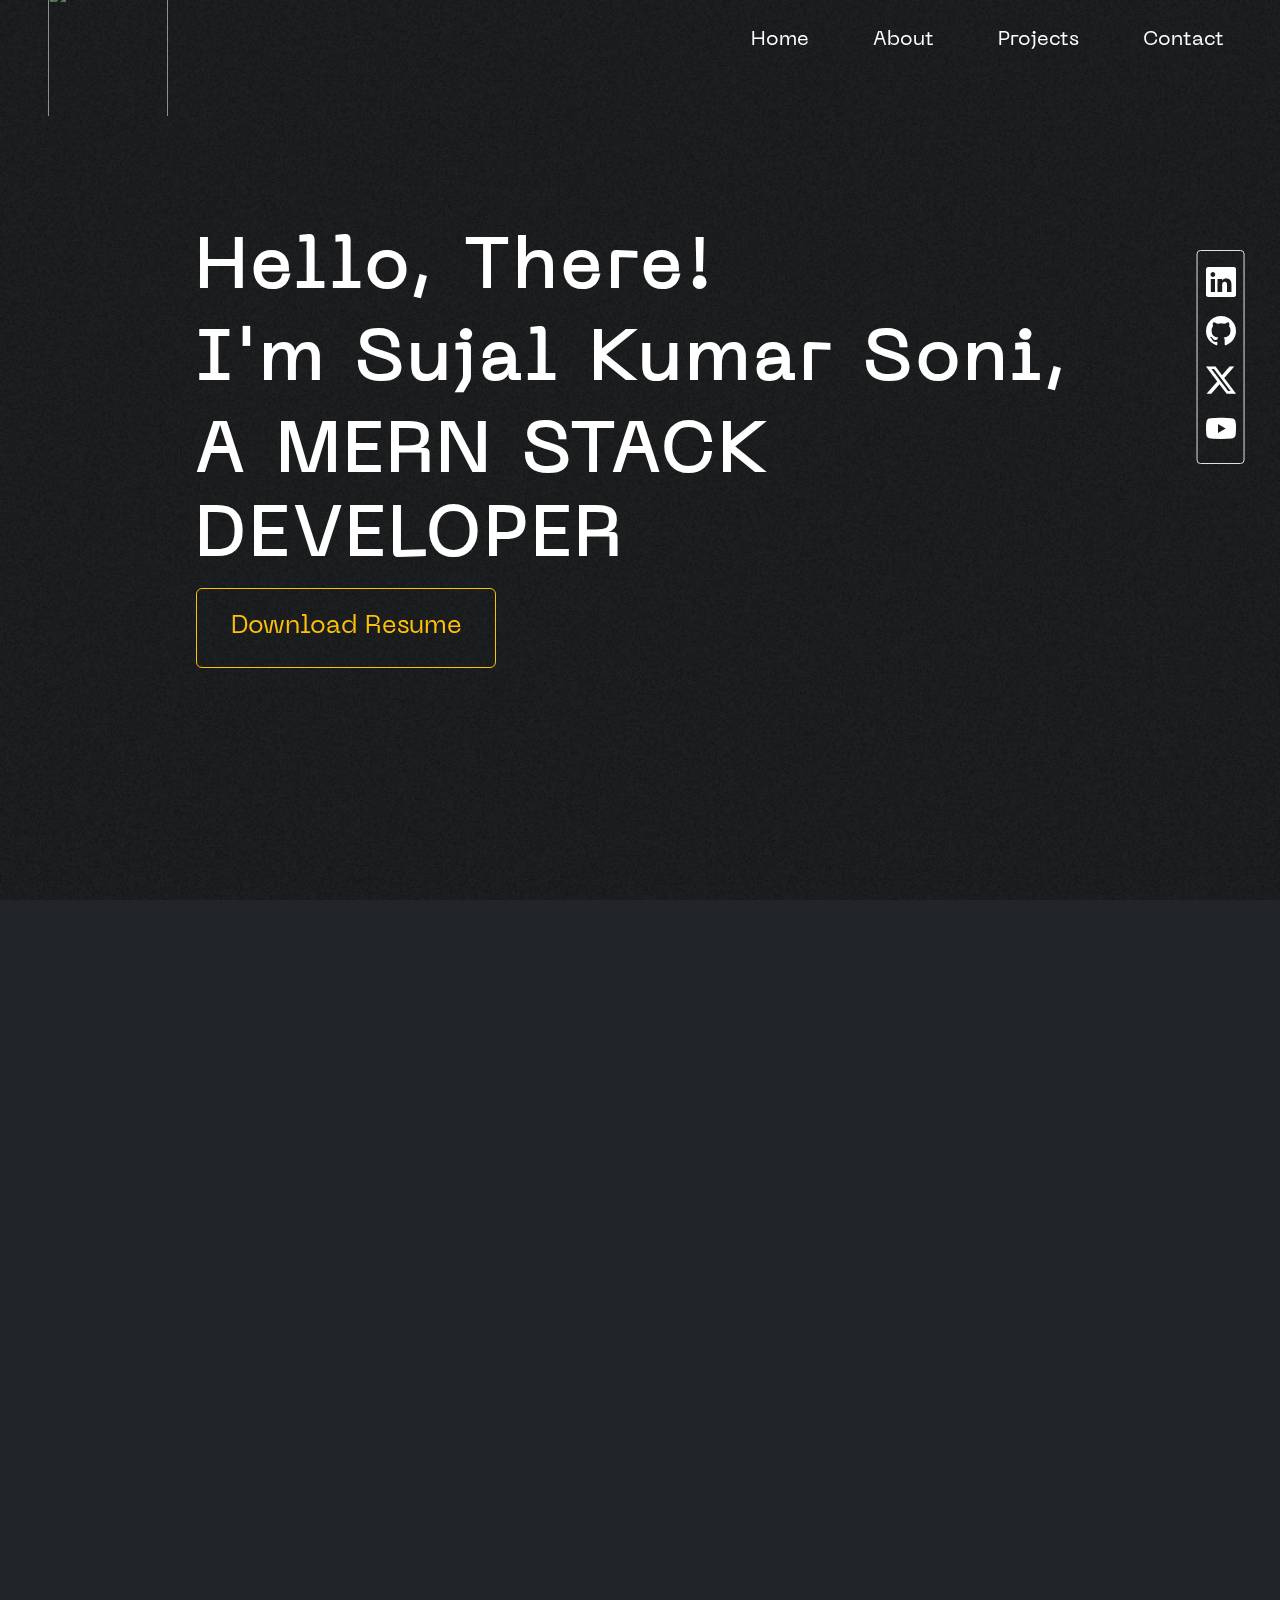
==== index.html @ ee6532ef "Added Portfolio" ====
<!DOCTYPE html>
<html lang="en">
<head>
    <meta charset="UTF-8">
    <meta name="viewport" content="width=device-width, initial-scale=1.0">
    <title>Portfolio</title>
    <link rel="stylesheet" href="https://cdn.jsdelivr.net/npm/bootstrap-icons@1.11.3/font/bootstrap-icons.min.css">
    <link href="https://cdn.jsdelivr.net/npm/bootstrap@5.3.3/dist/css/bootstrap.min.css" rel="stylesheet" integrity="sha384-QWTKZyjpPEjISv5WaRU9OFeRpok6YctnYmDr5pNlyT2bRjXh0JMhjY6hW+ALEwIH" crossorigin="anonymous">
    <script src="https://cdn.jsdelivr.net/npm/bootstrap@5.3.3/dist/js/bootstrap.bundle.min.js" integrity="sha384-YvpcrYf0tY3lHB60NNkmXc5s9fDVZLESaAA55NDzOxhy9GkcIdslK1eN7N6jIeHz" crossorigin="anonymous"></script>
    <link rel="stylesheet" href="./src/style/style.css">
</head>
<body class="container-fluid bg-dark p-0">
    <div class="overlay">
        <div class="cursor"></div>
        <div id="cursor2"></div>
    
    <header class="m-0" >
        <nav class="navbar navbar-expand-lg m-0 p-0" style="height: 80px;" >
            <div class="p-0 container-fluid" >
                <img src="./public/images/logo.png" class="navbar-brand ms-5 pt-4"  width="120" height="161" alt="">
                <button class="navbar-toggler me-3 mb-5 text-white fs-4">
                    <span class="navbar-toggler-icon" data-bs-target="#menu" data-bs-toggle="collapse"></span>
                </button>
                <div class="navbar-collapse collapse ps-3 justify-content-end" id="menu">
                    <ul class="navbar-nav">
                        <li class="nav-item  me-5 fs-5">
                            <a href="#sec1" target="" class="nav-link">Home</a>
                        </li>
                        <li class="nav-item me-5 fs-5">
                            <a href="#sec2" target="" class="nav-link">About</a>
                        </li>
                        <li class="nav-item me-5 fs-5">
                            <a href="#sec3" target="" class="nav-link">Projects</a>
                        </li>
                        <li class="nav-item me-5 fs-5">
                            <a href="#sec4" target="" class="nav-link">Contact</a>
                        </li>
                        <!-- <li class="nav-item me-5 fs-5 mt-2">
                            <span class="bi bi-sun"></span>
                        </li> -->
                    </ul>
                </div>
                
            </div>
        </nav>
    </header>

    <section class="sec1 position-relative" id="sec1">
        <main class="text-white position-relative container-fluid d-flex justify-content-between" id="home">
            <div class="home-left ms-4 position-relative container" id="tilt-container">
                    <div class="tilted-div position-relative p-5" >
                        <h2>Hello, There!</h1>
                        <h2>I'm Sujal Kumar Soni,</h1>
                        <h2>A MERN STACK DEVELOPER</h1>
                        <a href="./public/resume/SUJAL RESUME.pdf"><button class="btn btn-outline-warning">Download Resume</button></a>
                    </div>
            </div>
            <div class="social-media d-flex flex-column position-fixed p-2 border rounded-1">
                <a class="mt-1" target="_blank" href="https://www.linkedin.com/in/sujalsoni/""><i class="bi bi-linkedin"></i></a>
                <a class="mt-1" target="_blank" href="https://github.com/sujalkrsoni"><i class="bi bi-github"></i></a>
                <a class="mt-1" target="_blank" href="https://x.com/itz_sujal_soni"><i class="bi bi-twitter-x"></i></a>
                <a class="mt-1" target="_blank" href="https://www.youtube.com/@MRCODER_YT"><i class="bi bi-youtube"></i></a>
            </div>
        </main>
    </section>

    <section class="sec2" id="sec2">
        <div class="about-main">
            <div class="about-me ">
                <p class="about-me-heading">ABOUT ME</p>
                <P class="about-me-description fs-1">
                    <span>Frontend</span> 
                    <span>Developer</span> 
                    <span>skilled</span> 
                    <span>in</span> 
                    <span>the</span> 
                    <span>MERN</span> 
                    <span>stack,</span> 
                    <span>creating</span> 
                    <span>high-quality</span> 
                    <span>web</span> 
                    <span>applications</span> 
                    <span>that</span> 
                    <span>balance</span> 
                    <span>functionality</span> 
                    <span>and</span> 
                    <span>visual</span> 
                    <span>appeal.</span> 
                    <span>With</span> 
                    <span>a</span> 
                    <span>global</span> 
                    <span>perspective,</span> 
                    <span>I'm</span> 
                    <span>eager</span> 
                    <span>to</span> 
                    <span>explore</span> 
                    <span>innovative</span> 
                    <span>approaches</span> 
                    <span>and</span> 
                    <span>grow</span> 
                    <span>my</span> 
                    <span>skills.</span> 
                    <span>Feel</span> 
                    <span>free</span> 
                    <span>to</span> 
                    <span>reach</span> 
                    <span>out—I'm</span> 
                    <span>open</span> 
                    <span>to</span> 
                    <span>new,</span> 
                    <span>exciting</span> 
                    <span>opportunities!</span>
                    
                </P>
            </div>
            <div class="tech-stack">
                <p class="mb-5 tech-stack-heading">TECH STACK</p>
                <ul class="list-unstyled">
                    <li>
                        <div class="tech-stack-line"></div>
                        <span> HTML </span> 
                        <div class="tech-stack-line"></div>
                    </li>
                    <li>
                        <span>CSS/SCSS</span>
                        <div class="tech-stack-line"></div>
                    </li>
                    <li>
                        <span> JAVASCRIPT </span> 
                        <div class="tech-stack-line"></div>
                    </li>
                    <li>
                        <span> TYPESCRIPT </span> 
                        <div class="tech-stack-line"></div>
                    </li>
                    <li>
                        <span> JQUERY </span> 
                        <div class="tech-stack-line"></div>
                    </li>
                    <li>
                        <span> REACTJS </span> 
                        <div class="tech-stack-line"></div>
                    </li>
                    <li>
                        <span> GSAP </span> 
                        <div class="tech-stack-line"></div>
                    </li>
                    <li>
                        <span> REDUX </span> 
                        <div class="tech-stack-line"></div>
                    </li>
                    <li>
                        <span> NODEJS </span> 
                        <div class="tech-stack-line"></div>
                    </li>
                    <li>
                        <span> EXPRESSJS </span> 
                        <div class="tech-stack-line"></div>
                    </li>
                    <li>
                        <span> MONGODB </span> 
                        <div class="tech-stack-line"></div>
                    </li>
                    <li>
                        <span> MONGOOSE </span> 
                        <div class="tech-stack-line"></div>
                    </li>
                    <li>
                        <span> MYSQL </span> 
                        <div class="tech-stack-line"></div>
                    </li>
                    <li>
                        <span> GIT  & GITHUB</span> 
                        <div class="tech-stack-line"></div>
                    </li>
                    <li>
                        <span> Open to learning new techs</span> 
                        <div class="tech-stack-line"></div>
                    </li>
                </ul>
            </div>
            <div class="learning-journey">
                <p class="learning-journey-heading">MY LEARNING JOURNEY</p>
                <P class="learning-journey-description fs-1">
                    <span>Additionally,</span> <span>I've</span> <span>earned</span> <span>a</span> <span>few</span> <span>certificates,</span> <span>emphasizing</span> <span>my</span> <span>dedication</span> <span>to</span> <span>continual</span> <span>learning</span> <span>and</span> <span>skill</span> <span>development.</span> <span>I'm</span> <span>always</span> <span>open</span> <span>to</span> <span>new</span> <span>learning</span> <span>opportunities,</span> <span>eager</span> <span>to</span> <span>enhance</span> <span>my</span> <span>skills</span> <span>even</span> <span>further.</span>
                </P>
            </div>
            <div class="certificates">
                <p class="mb-5 certificates-heading">CERTIFICATIONS</p>
                <ul class="list-unstyled"> 
                    <li class="certificate-item">
                        <img class="tooltip-image" src="./public/images/html.png" alt="">
                        <div class="d-flex justify-content-between certificate-item-div" >
                            <span>HTML5 Foundamentals</span> 
                            <p><span>INFOSYS</span> <span>2024</span></p>
                        </div>
                    </li>
                    <div class="certificates-line"></div>
                    <li class="certificate-item">
                        <img class="tooltip-image" src="./public/images/css3.png" alt="">
                        <div class="d-flex justify-content-between certificate-item-div">
                            <span>CSS3 Styling & Layouts</span> 
                            <p><span>INFOSYS</span> <span>2024</span></p>
                        </div>
                    </li>
                    <div class="certificates-line"></div>
                    <li class="certificate-item">
                        <img class="tooltip-image" src="./public/images/javascript.png" alt="">
                        <div class="d-flex justify-content-between certificate-item-div">
                            <span>JavaScript Programing <br> Essentials </span> 
                            <p><span>INFOSYS</span> <span>2024</span></p>
                        </div>
                    </li>
                    <div class="certificates-line"></div>
                    <li class="certificate-item">
                        <img class="tooltip-image" src="./images/html.png" alt="">
                        <div class="d-flex justify-content-between certificate-item-div">
                            <span>MERN - MongoDB, Express, <br> React, and NodeJS</span> 
                            <p><span>APNA COLLEGE</span> <span>2024</span></p>
                        </div>
                    </li>
                    <div class="certificates-line"></div>
                </ul>
            </div>
            <div class="approach d-flex justify-content-center align-items-center flex-column">
                <p class="approach-heading">MY APPROACH</p>
                <p class="approach-dialogue">Research</p>
                <p class="approach-dialogue">Communicate</p>
                <p class="approach-dialogue">Experiment</p>
            </div>
        </div>
    </section>

    <section class="sec3" id="sec3">
        <div class="project-main ">
            <h1 class="fw-bolder text-center m-5">Projects</h1>
                <div class="project-container">
                    <div class="projects">
                        <a href="../Projects/WizadZ-Front-end/index.html" target="_blank">
                            <img src="./public/images/WizardZ.png">
                        </a>
                    </div>
                    <div class="projects">
                        <a href="../Projects/FakeStore/index.html">
                            <img src="./public/images/fakestore.png">
                        </a>
                    </div>
                    <div class="projects">
                        <a href="">
                            <img src="./public/images/Restify.png">
                        </a>
                    </div>
                    <div class="projects">
                        <a href="">
                            <img src="./public/images/Todo.png">
                        </a>
                    </div>
                </div>
        </div>
    </section>

    <section class="sec4" id="sec4">
        <footer>
            <p>LIKE WHAT YOU SEE ?</p>
            <p class="lets-talk">Let's talk</p>
            <span class="d-flex justify-content-between mt-5">
                <a class="ps-4 pe-4 pt-2 pb-2 fs-5 rounded-pill bg-dark" href="mailto:sujalkrsoni@gmail.com">Sujalkrsoni@gmail.com <span class="ms-2 bi bi-arrow-right pt-3"></span></a>
            </span>
            <div class="d-flex justify-content-center">
                Made with  ❤️ Sujal Kumar Soni
            </div>
        </footer>
    </section>
  </div>










  <script src="https://cdnjs.cloudflare.com/ajax/libs/gsap/3.12.5/gsap.min.js" integrity="sha512-7eHRwcbYkK4d9g/6tD/mhkf++eoTHwpNM9woBxtPUBWm67zeAfFC+HrdoE2GanKeocly/VxeLvIqwvCdk7qScg==" crossorigin="anonymous" referrerpolicy="no-referrer"></script>
  <script src="https://cdnjs.cloudflare.com/ajax/libs/gsap/3.12.5/ScrollTrigger.min.js" integrity="sha512-onMTRKJBKz8M1TnqqDuGBlowlH0ohFzMXYRNebz+yOcc5TQr/zAKsthzhuv0hiyUKEiQEQXEynnXCvNTOk50dg==" crossorigin="anonymous" referrerpolicy="no-referrer"></script>
  <script src="./src/script.js"></script>
</body>
</html>
---- src/style/style.css ----
@font-face {
    font-family: sujal;
    src: url(./font/NeueMachina-Regular.otf);
}
*{
    font-family: sujal;
    margin: 0;
    padding: 0;
    color: white;
    scroll-behavior: smooth;
}
body, html {
    margin: 0;
    padding: 0;
    width: 100%;
    height: 100%;
    overflow-x: hidden;
}

body {
    cursor: none;
    background: black; 
}  
body::before {
    content: "";
    position: absolute;
    width: 100%;
    height: 100%;
    background: url("../../public/images/noise.jpg") repeat;
    opacity: 0.08; /* Adjust opacity for desired effect */
    pointer-events: none; /* Ensure overlay doesn’t interfere with interactions */
    z-index: -10;
    background-size: cover;
    /* filter: brightness(50%); */
} 
.overlay{
    background-color: rgba(0, 0, 0, 0.415);
    padding: 0;
}
a{
    cursor: none;
    text-decoration: none;
    color: white;
}
  
.cursor{
    width: 35px;
    height: 35px;
    border: 2px solid rgb(255, 255, 255);
    position: absolute;
    border-radius: 50%;
    z-index: 5;
    opacity: 0;
    pointer-events: all;
}
#cursor2{
    width: 35px;
    height: 35px;
    border: 2px solid rgb(255, 255, 255);
    position: absolute;
    border-radius: 50%;
    z-index: 5;
    opacity: 0;
}

.cursor, .tilted-div {
    will-change: transform;
}
  
html > *:not(:hover) .cursor{
    display:none; /* DOnt show cursor when cursor is out of web page */
}



/* ----------- Header -------------- */
.nav-link{
    color: white;
}
.nav-link:hover{
    color: yellow;
}

/* ----------------------- sec 1 ------------------ */
main{
    padding-top: 100px;
    height: 90vh;
}
.container {
    perspective: 1500px; /* Controls the intensity of the 3D effect */
    position: relative;
}
.sec1{
    padding-left: 100px;
}
.tilted-div {
    width: fit-content;
}
.home-left h2{
    font-size: 70px;
    font-weight: bolder;
    letter-spacing: 5px;
}
.home-left button{
    width: 300px;
    height: 80px;
    font-size: 25px;
}
.social-media{
    top: 250px;
    right: 30px;
}
.social-media a i{
    color: white;
    font-size: 30px;

}



/* ------------------ sec 2 ---------------- */
.about-main{
    margin: 0 170px 0 170px;
}
.about-me,.tech-stack,.learning-journey,.certificates,.approach{
    padding-top: 170px;
}
.tech-stack , .learning-journey{
    padding-bottom: 50px;
}
.tech-stack ul li{
    font-size: 80px;
    padding: 5px 2px;
    width: 100%;
}
.tech-stack-line{
    width: 100%;
    margin: 5px 0;
    border: 1px solid rgba(255, 255, 255, 0.207);
}
.learning-journey-description{
    letter-spacing: 1px;
}

/*  For all item (li) */
.certificate-item-div{
    font-size: 55px;
    overflow: hidden;
}
/* For right side  */
.certificates ul li div p span{
    border: 1px solid rgba(255, 255, 255, 0.207);
    border-radius: 35px;
    padding: 7px 10px;
    letter-spacing: 1.3px;
    font-size: 14px;
}
/* for right side item as well as only for 3,4 item */
.certificates ul li:nth-child(3) div p,.certificates ul li:nth-child(4) div p{
    margin-top: 20px;
}
/* for border-bottom  */
.certificates-line{
    border-top: 1px solid rgba(255, 255, 255, 0.207);
}

.certificate-item{
    position: relative;
    padding: 25px 0;
}
.certificates img{
    position: absolute;
    width: 400px;
    display: none;
    height: 250px;
    z-index: 3;
}
.approach{
    height: 100vh;
}
.approach-dialogue{
    font-size: 6.04vw;
    line-height: 100px;
    font-weight: bolder;
}



/* --------------------- sec 3 -------------------- */

.sec3{
    margin-top: 150px;
    padding-top: 20px;
    height: 3000px;
}
.project-main{
    position: relative;
    
}

.project-container{
    margin-top: 80px;  
    position: absolute; 
    left: 10%;
}
.projects{
    transform: rotate(-8deg) translate(12%);
}
.projects img{
    opacity: 0.2;
    scale: 0.95;
    width: 60vw;
    height: 38vw;
    border-radius: 30px;
}

/* -------------------- sec 4 ---------------  */
.sec4{
    margin: 0 190px;
}
.lets-talk{
    font-size: 100px;
    font-weight: bold;
}
footer div{
    border-top: 1px solid rgba(255, 255, 255, 0.207);
    padding-top: 50px;
    margin-top: 80px;
    padding-bottom: 100px;

}










/* For Responsive */
@media screen and (orientation:portrait){
    .navbar-brand{
        margin-top: 0;
        padding-top: 0;
    }
    main{
        display: grid;
        grid-template-columns: 1fr; 
        grid-row: 1fr 1fr;
        background-color: blue;
    }
}
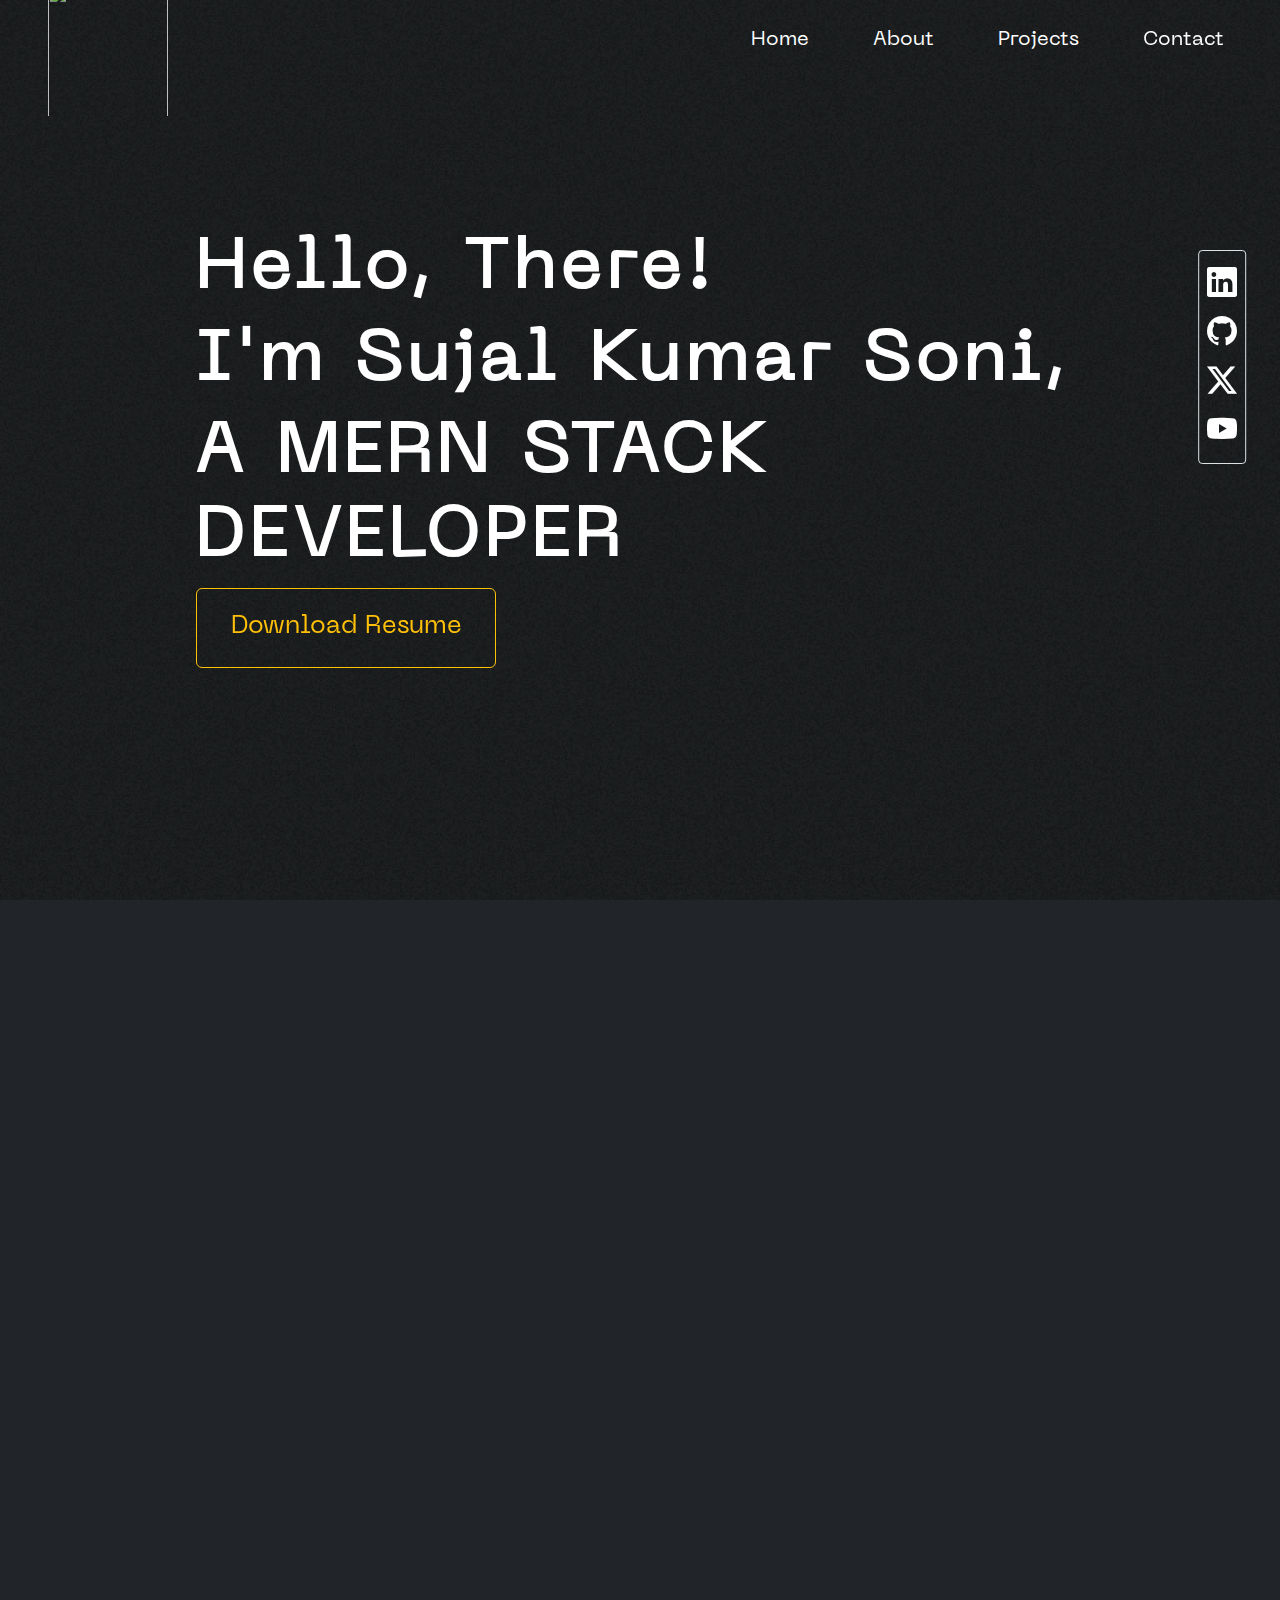
==== commit 457af393: "Added 1st and 2nd Project" ====
--- a/index.html
+++ b/index.html
@@ -236,12 +236,12 @@
             <h1 class="fw-bolder text-center m-5">Projects</h1>
                 <div class="project-container">
                     <div class="projects">
-                        <a href="../Projects/WizadZ-Front-end/index.html" target="_blank">
+                        <a href="./Projects/WizadZ-Front-end/index.html" target="_blank">
                             <img src="./public/images/WizardZ.png">
                         </a>
                     </div>
                     <div class="projects">
-                        <a href="../Projects/FakeStore/index.html">
+                        <a href="./Projects/FakeStore/">
                             <img src="./public/images/fakestore.png">
                         </a>
                     </div>
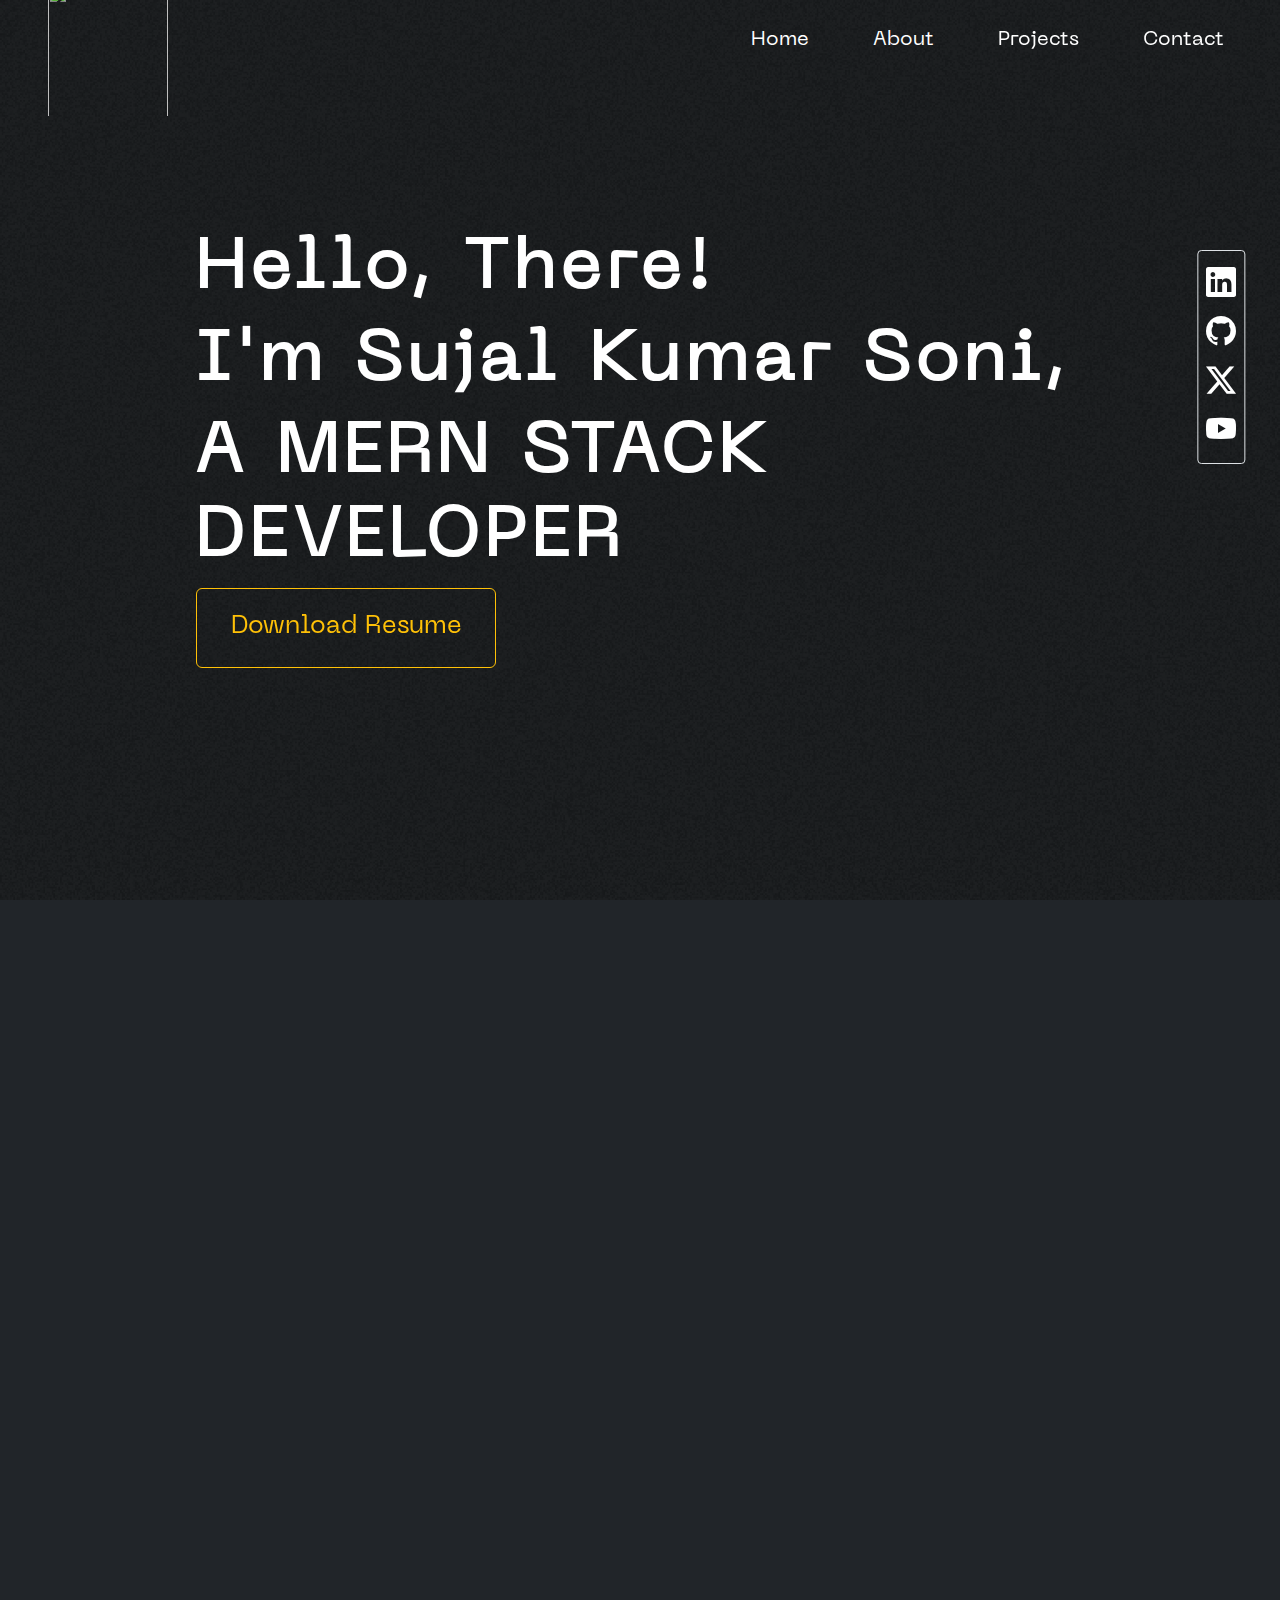
==== commit f5eb1d8e: "Add Mern certificate" ====
--- a/index.html
+++ b/index.html
@@ -213,7 +213,7 @@
                     </li>
                     <div class="certificates-line"></div>
                     <li class="certificate-item">
-                        <img class="tooltip-image" src="./images/html.png" alt="">
+                        <img class="tooltip-image" src="./public/images/mern.png" alt="">
                         <div class="d-flex justify-content-between certificate-item-div">
                             <span>MERN - MongoDB, Express, <br> React, and NodeJS</span> 
                             <p><span>APNA COLLEGE</span> <span>2024</span></p>
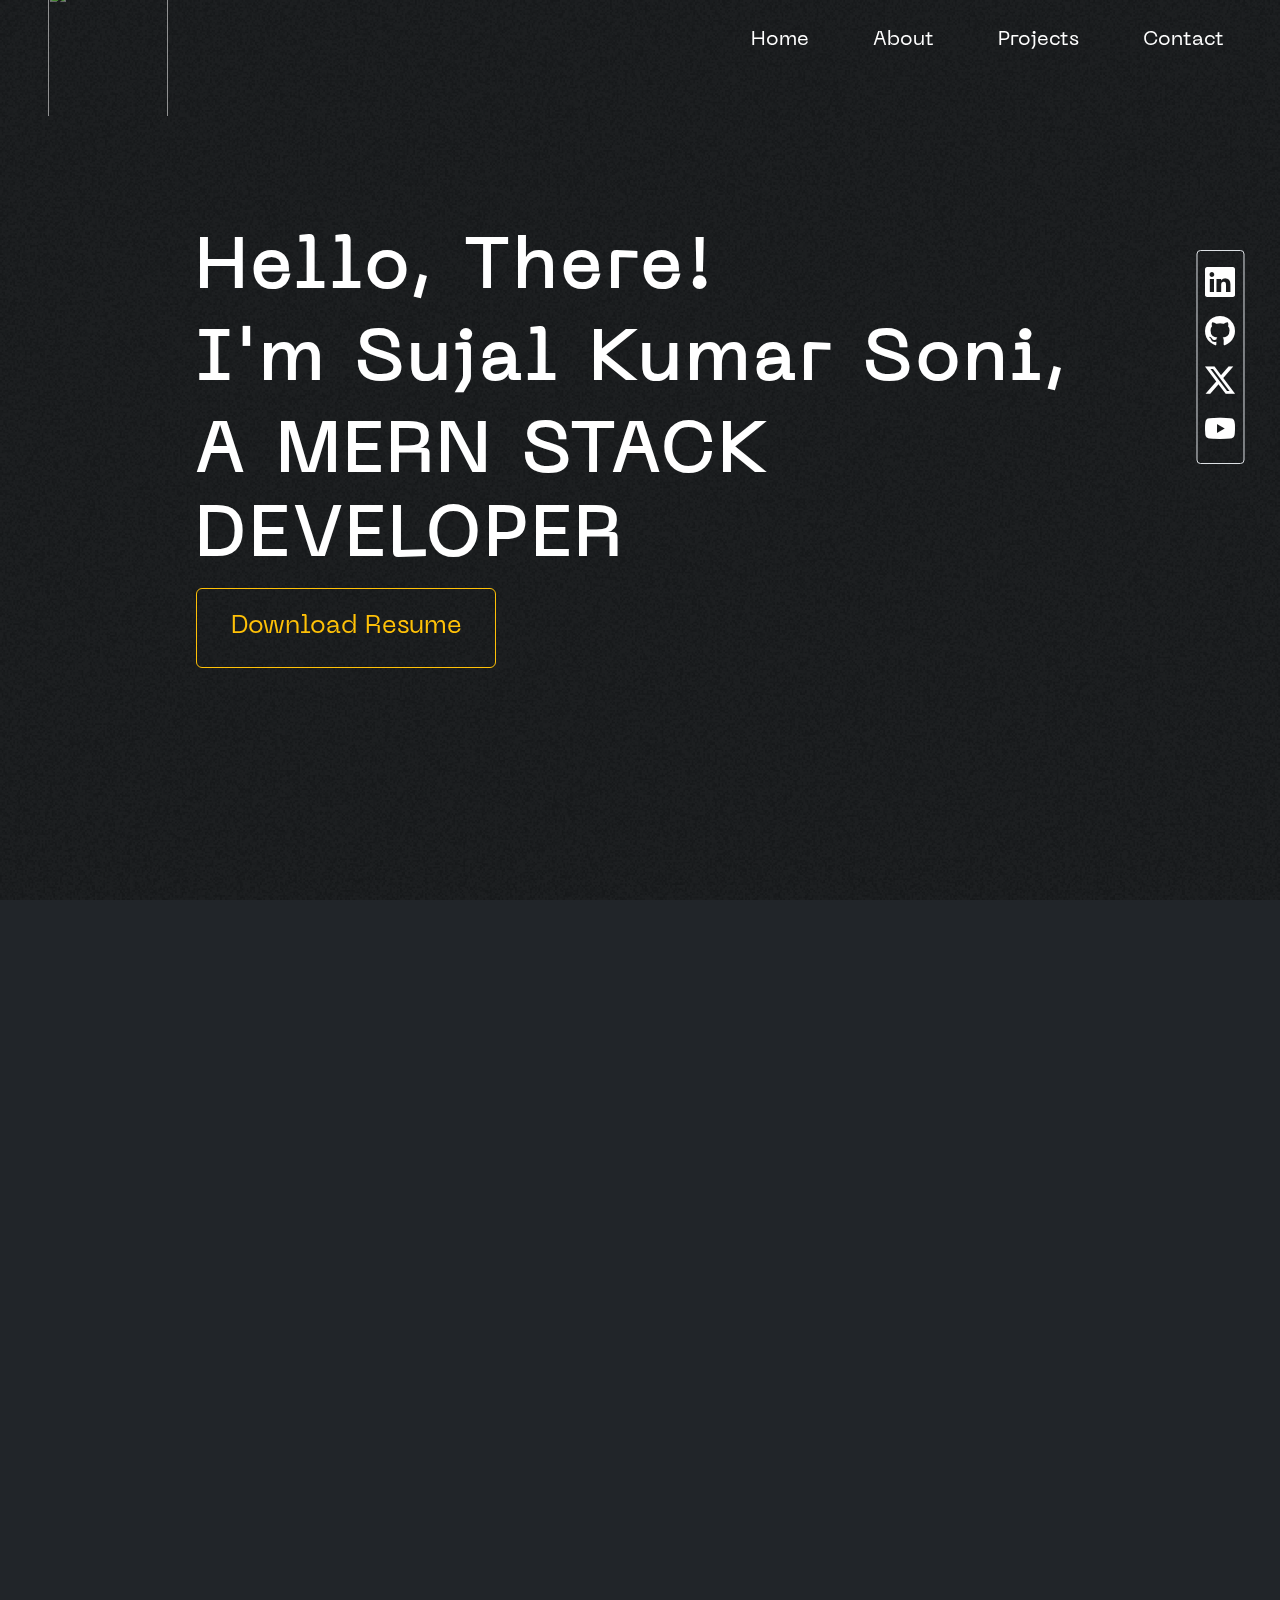
==== commit a7b24ce0: "Add Updated Resume" ====
--- a/index.html
+++ b/index.html
@@ -52,7 +52,7 @@
                         <h2>Hello, There!</h1>
                         <h2>I'm Sujal Kumar Soni,</h1>
                         <h2>A MERN STACK DEVELOPER</h1>
-                        <a href="./public/resume/SUJAL RESUME.pdf"><button class="btn btn-outline-warning">Download Resume</button></a>
+                        <a href="./public/resume/Sujal Resume.pdf"><button class="btn btn-outline-warning">Download Resume</button></a>
                     </div>
             </div>
             <div class="social-media d-flex flex-column position-fixed p-2 border rounded-1">
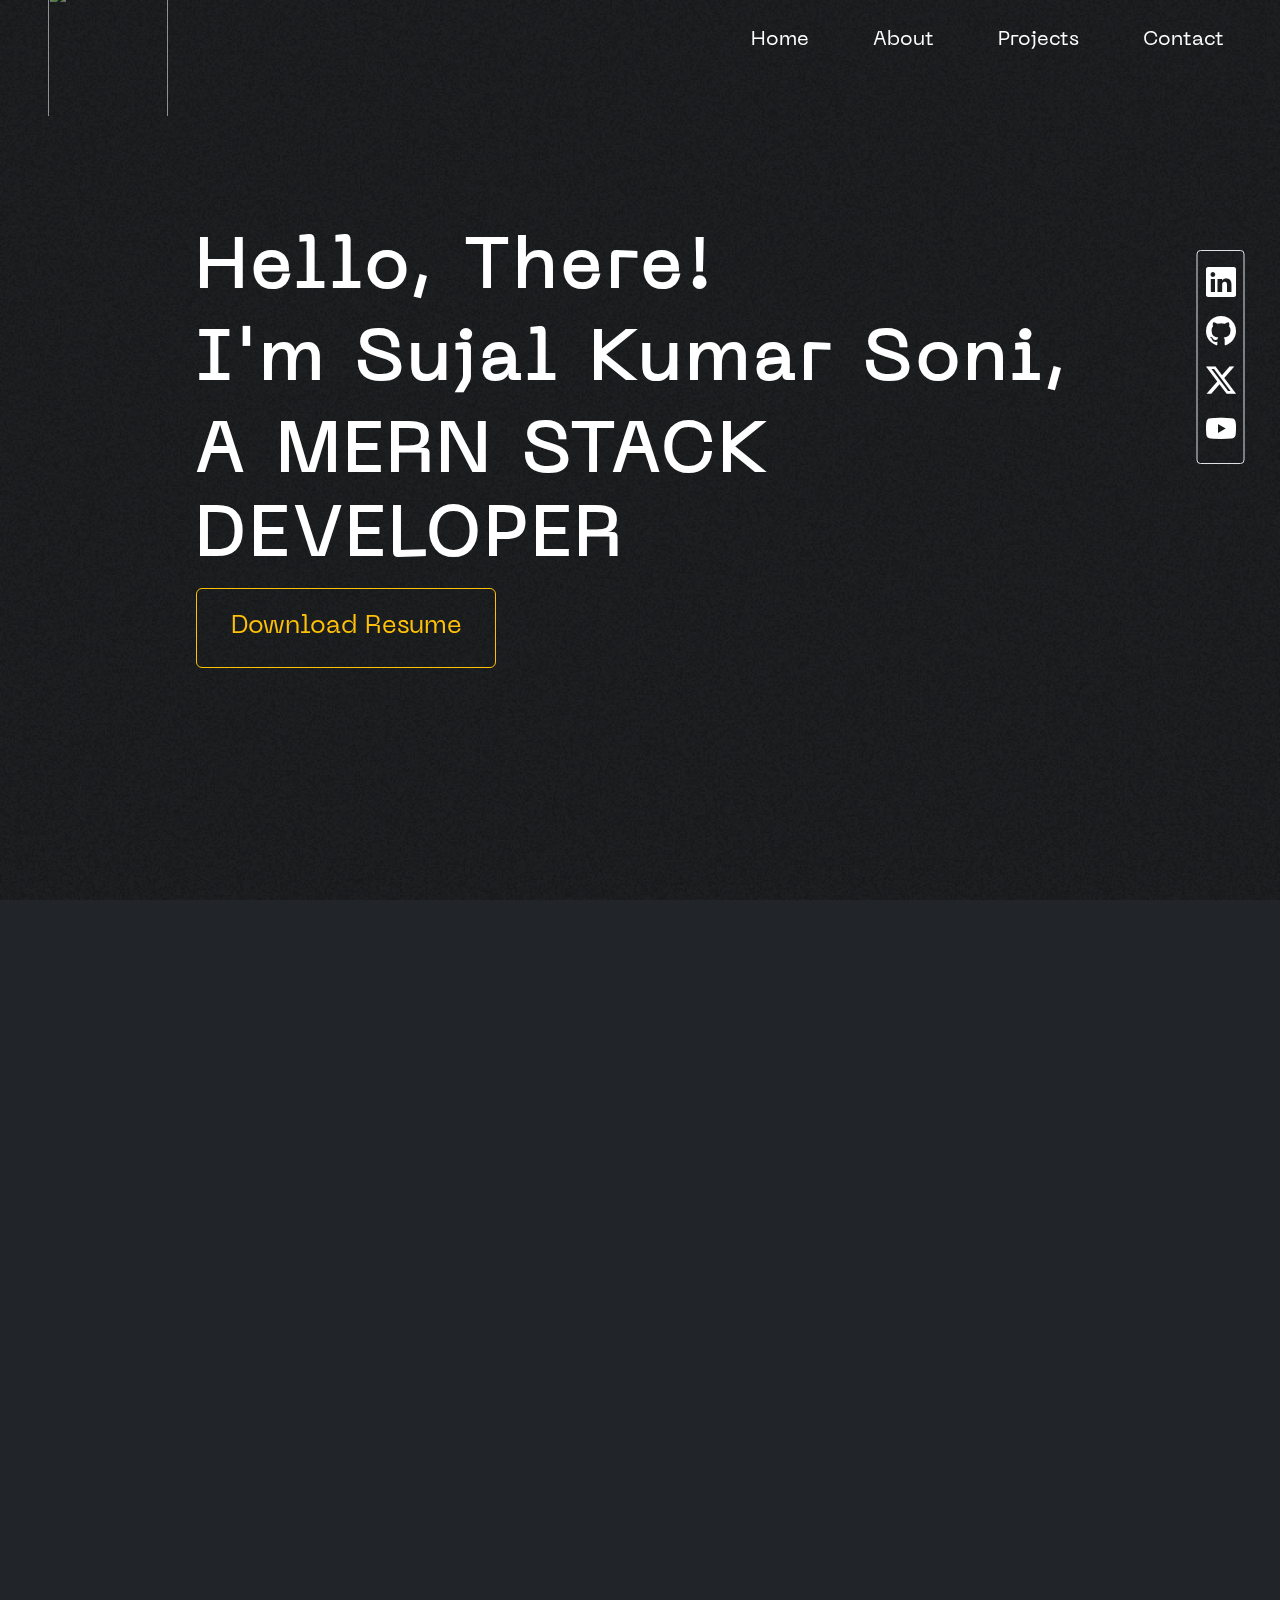
==== commit 1b3e4a69: "add link of projects" ====
--- a/index.html
+++ b/index.html
@@ -236,23 +236,23 @@
             <h1 class="fw-bolder text-center m-5">Projects</h1>
                 <div class="project-container">
                     <div class="projects">
+                        <a href="https://restify-6cyh.onrender.com/listings" target="_blank" >
+                            <img src="./public/images/Restify.png">
+                        </a>
+                    </div>
+                    <div class="projects">
+                        <a href="https://contactify-eight.vercel.app/" target="_blank">
+                            <img src="./public/images/contactify.png">
+                        </a>
+                    </div>
+                    <div class="projects">
                         <a href="./Projects/WizadZ-Front-end/index.html" target="_blank">
                             <img src="./public/images/WizardZ.png">
                         </a>
                     </div>
                     <div class="projects">
-                        <a href="./Projects/FakeStore/">
+                        <a href="./Projects/FakeStore/"   target="_blank">
                             <img src="./public/images/fakestore.png">
-                        </a>
-                    </div>
-                    <div class="projects">
-                        <a href="">
-                            <img src="./public/images/Restify.png">
-                        </a>
-                    </div>
-                    <div class="projects">
-                        <a href="">
-                            <img src="./public/images/Todo.png">
                         </a>
                     </div>
                 </div>
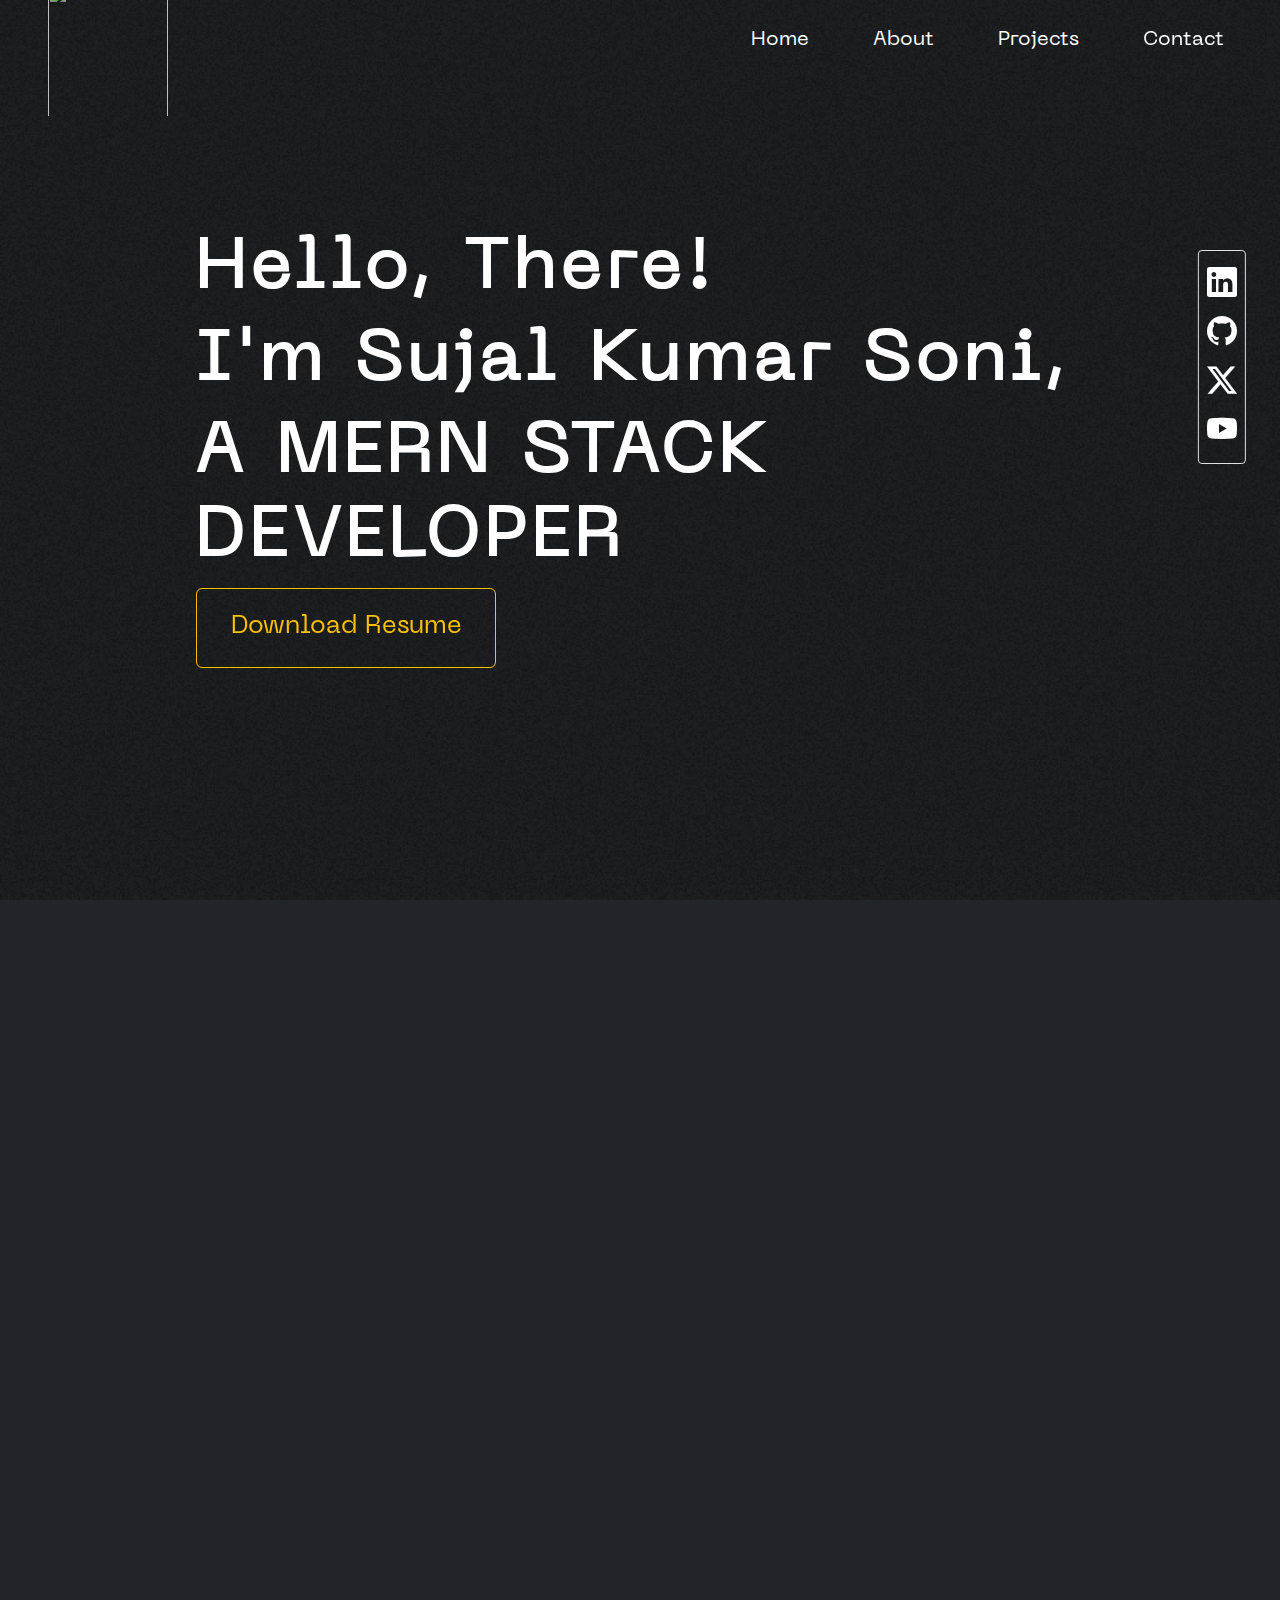
==== commit a8ba9ccb: "make resposive" ====
--- a/index.html
+++ b/index.html
@@ -264,7 +264,7 @@
             <p>LIKE WHAT YOU SEE ?</p>
             <p class="lets-talk">Let's talk</p>
             <span class="d-flex justify-content-between mt-5">
-                <a class="ps-4 pe-4 pt-2 pb-2 fs-5 rounded-pill bg-dark" href="mailto:sujalkrsoni@gmail.com">Sujalkrsoni@gmail.com <span class="ms-2 bi bi-arrow-right pt-3"></span></a>
+                <a id="footer-mail" class="ps-4 pe-4 pt-2 pb-2 fs-5 rounded-pill bg-dark" href="mailto:sujalkrsoni@gmail.com">Sujalkrsoni@gmail.com <span class="ms-2 bi bi-arrow-right pt-3"></span></a>
             </span>
             <div class="d-flex justify-content-center">
                 Made with  ❤️ Sujal Kumar Soni
--- a/src/style/style.css
+++ b/src/style/style.css
@@ -113,7 +113,6 @@
 .social-media a i{
     color: white;
     font-size: 30px;
-
 }
 
 
@@ -240,16 +239,101 @@
 
 
 /* For Responsive */
-@media screen and (orientation:portrait){
+@media( max-width: 426px){
+    .cursor{
+        display: none !important;
+    }
     .navbar-brand{
-        margin-top: 0;
-        padding-top: 0;
+        padding: 0 !important;
+        margin: 0 !important;
+        width: 4rem !important;
+        height: 6rem !important;
+    }
+    #menu{
+        color: white !important;
+    }
+    .sec1,.home-left,.tilted-div{
+        margin: 0 !important;
+        padding: 0 !important;
+    }
+    .sec1{
+        font-size: 1rem;
+        padding: 0;
     }
     main{
-        display: grid;
-        grid-template-columns: 1fr; 
-        grid-row: 1fr 1fr;
-        background-color: blue;
-    }
-}
-
+        display: flex;
+        flex-direction: column;
+        height: auto;
+    }
+    .tilted-div h2{
+        font-size: 1.4rem;
+        letter-spacing: 2px;
+    }
+    .tilted-div button{
+        font-size: 1.1rem;
+        width: 55vw;
+        height: 4rem;
+        border: 1px solid yellow  !important;
+        
+    }
+    .social-media{
+        position: static !important;
+        flex-direction: row !important;
+        width: 52vw;
+        border: none !important;
+        padding-left: 5px !important;
+    }
+    .social-media a{
+        margin-right: 1rem;
+    }
+
+
+    .about-main{
+        margin: 0 10px;
+    }
+    .about-me p{
+        font-size: 1rem !important;
+    }
+
+    .tech-stack ul li{
+        font-size: 2rem ;
+    }
+    .tech-stack-line{
+        margin-right: 10px;
+    }
+    .learning-journey-description{
+        letter-spacing: normal;
+        font-size: 1rem;
+    }
+
+    .certificate-item-div{
+        font-size: 1rem;
+    }
+    .certificates ul li div p span{
+        font-size: 0.5rem;
+    }
+
+    .approach-heading{
+        font-size: 0.6rem;
+        margin-bottom: 10vh;
+    }
+    .approach-dialogue{
+        line-height: 10vh;
+        font-size: 9vw;
+    }
+
+    .sec3{
+        height: 150vh;
+    }
+
+    .sec4{
+        margin: 0 10px;
+    }
+    .lets-talk{
+        font-size: 4rem;
+    }
+    #footer-mail{
+        font-size: 0.7rem !important;
+    }
+}
+
